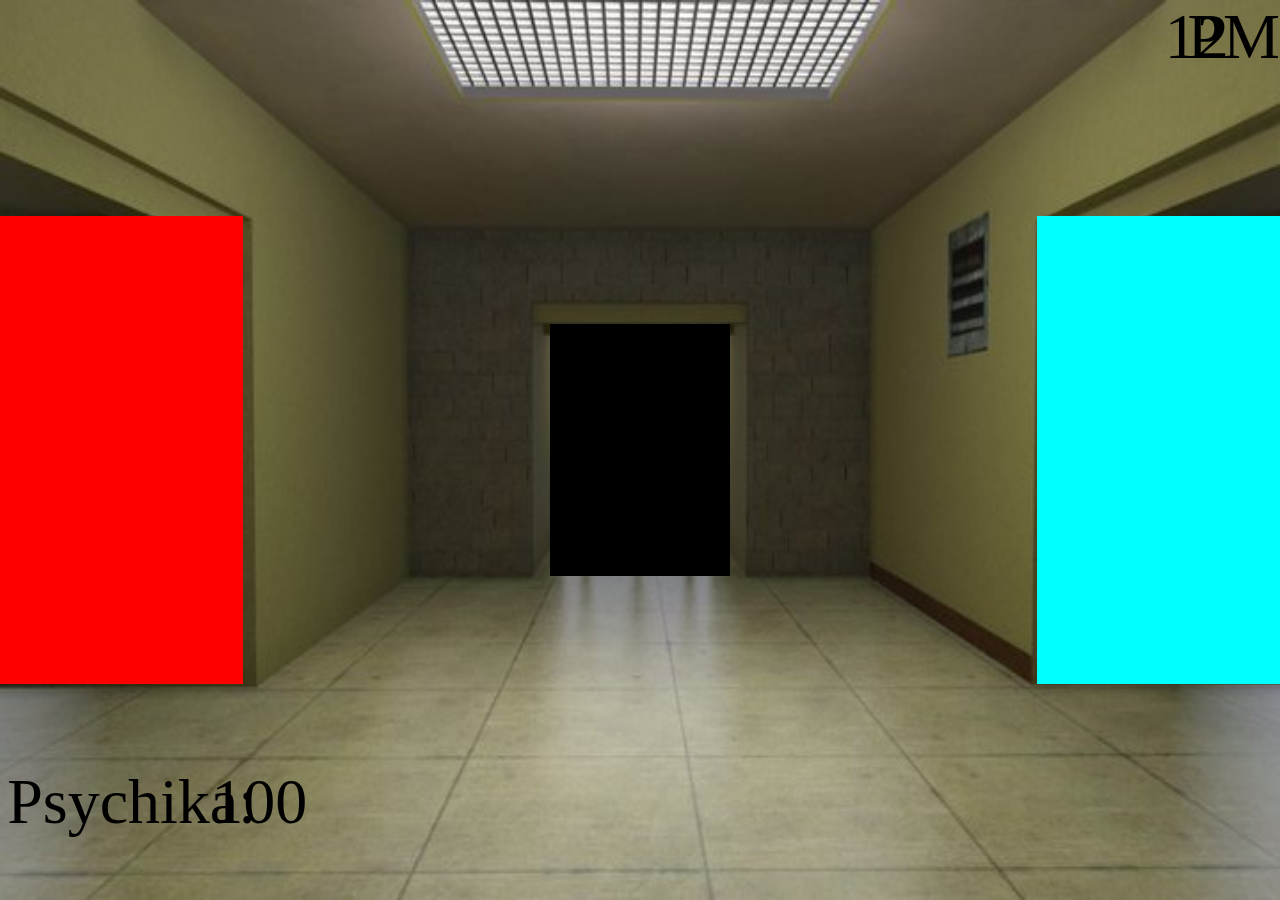
==== game.html @ d04874cf "Uprava ubrazků kai na kamerách a chodbách" ====
<!DOCTYPE html>
<html lang="en">
<head>
    <meta charset="UTF-8">
    <meta http-equiv="X-UA-Compatible" content="IE=edge">
    <meta name="viewport" content="width=device-width, initial-scale=1.0">
    <link rel="stylesheet" href="/res/css/game.css">
    <title>Document</title>
</head>
<body>
    <div id="bg">
        <img src="./res/img/starting.jpeg" alt="" id="startpoint">
        <img src="./res/img/chodbaL.png" alt="" id="chodbaL">
        <img src="./res/img/chodbaR.png" alt="" id="chodbaR">
        <img src="./res/img/chodbaRwithKai.psd" alt=""id="chodbaRwithKai">
        <img src="./res/img/chodbaLwithKai.psd" alt=""id="chodbaLwithKai">
        <img src="./res/img/kamera.png" alt="" id="kam">
        <img src="./res/img/kamerawithKai.jpg" alt="" id="kam1withKai">
        <div id="clickright"></div>
        <div id="clickleft"></div>
        <div id="clickexit"></div>
        <div id="timehod">12</div>
        <div id="time">PM</div>
        <div id="pych">Psychika:</div>
        <div id="pychhod">100</div>
    </div>
</body>
    
    <script src="/res/js/game.js"></script>
</body>
</html>
---- res/css/game.css ----
html, body{
    margin: 0;
    padding: 0;
    box-sizing: border-box;
    height: 100vh;
    width: 100vw;
}

#bg{
    display: flex;
    justify-content: center;
    align-items: center;
    height: 100%;
    width: 100%;
}

#startpoint{
    height: 100%;
    width: 100%;
}
#clickright{
    height: 52%;
    width: 19%;
    background-color: aqua;
    left: 81%;
    cursor: pointer;
    position: absolute;
}
#clickleft{
    height: 52%;
    width: 19%;
    background-color: red;
    right: 81%;
    cursor: pointer;
    position: absolute;
}
#clickexit{
    height: 28%;
    width: 14%;
    background-color: black;
    cursor: pointer;
    position: absolute;
}

#time{
    top: 0%;
    right: 0%;
    position: absolute;
    font-size: 400%;
}
#timehod{
    top: 0%;
    right: 4%;
    position: absolute;
    font-size: 400%;
}
#pych{
    top: 85%;
    right:80%;
    position: absolute;
    font-size: 400%;
}
#pychhod{
    top: 85%;
    right:76%;
    position: absolute;
    font-size: 400%;
}
#chodbaL{
    display: none;
    height: 100%;
    width: 100%;
}

#chodbaR{
    display: none;
    height: 100%;
    width: 100%;
}
#kam{
    display: none;
    height: 100%;
    width: 100%;
}

#kam1withKai{
    display: none;
    height: 100%;
    width: 100%;
}
#chodbaLwithKai{
    display: none;
    height: 100%;
    width: 100%;
}
#chodbaRwithKai{
    display: none;
    height: 100%;
    width: 100%;
}
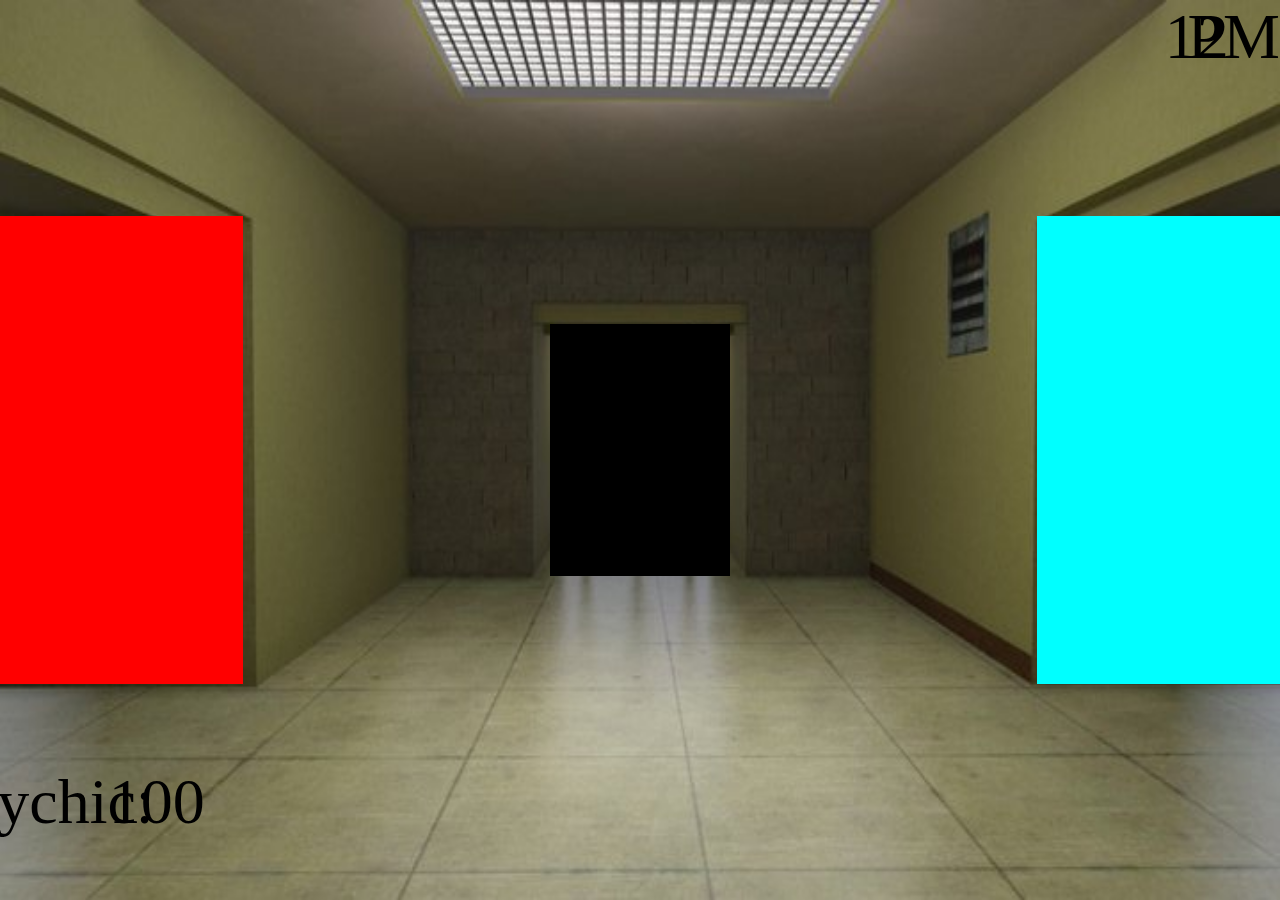
==== commit cffc626c: "Co-authored-by: Eliška <eliskarybnickova@users.noreply.github.com>" ====
--- a/game.html
+++ b/game.html
@@ -13,7 +13,7 @@
         <img src="./res/img/chodbaL.png" alt="" id="chodbaL">
         <img src="./res/img/chodbaR.png" alt="" id="chodbaR">
         <img src="./res/img/chodbaRwithKai.psd" alt=""id="chodbaRwithKai">
-        <img src="./res/img/chodbaLwithKai.psd" alt=""id="chodbaLwithKai">
+        <img src="./res/img/chodbaLwithKai.jpg" alt=""id="chodbaLwithKai">
         <img src="./res/img/kamera.png" alt="" id="kam">
         <img src="./res/img/kamerawithKai.jpg" alt="" id="kam1withKai">
         <div id="clickright"></div>
@@ -21,7 +21,7 @@
         <div id="clickexit"></div>
         <div id="timehod">12</div>
         <div id="time">PM</div>
-        <div id="pych">Psychika:</div>
+        <div id="pych">Psychic:</div>
         <div id="pychhod">100</div>
     </div>
 </body>
--- a/res/css/game.css
+++ b/res/css/game.css
@@ -1,3 +1,6 @@
+*{
+    user-select: none;
+}
 html, body{
     margin: 0;
     padding: 0;
@@ -56,13 +59,13 @@
 }
 #pych{
     top: 85%;
-    right:80%;
+    right:88%;
     position: absolute;
     font-size: 400%;
 }
 #pychhod{
     top: 85%;
-    right:76%;
+    right:84%;
     position: absolute;
     font-size: 400%;
 }
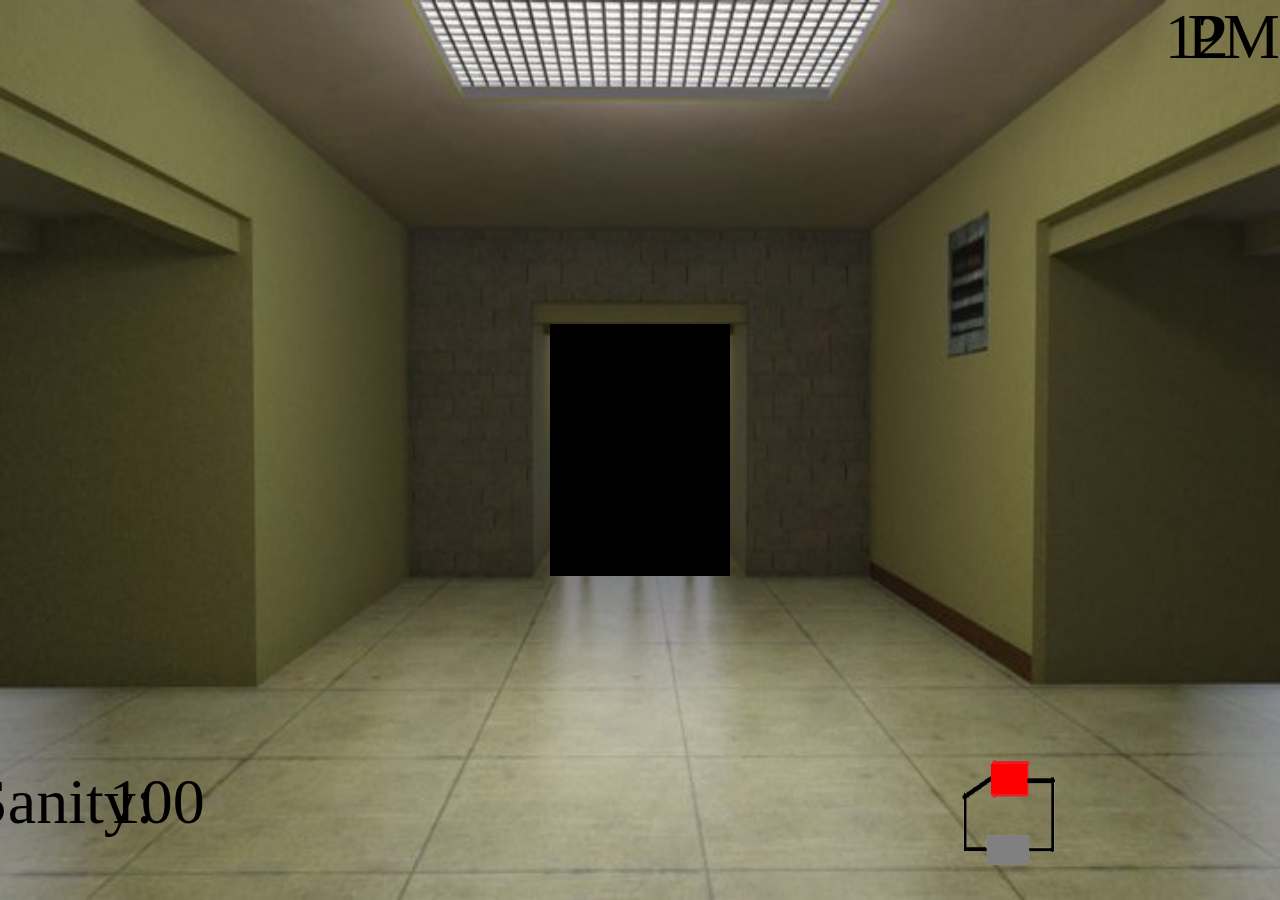
==== commit f0835836: "Vzhled-Done" ====
--- a/game.html
+++ b/game.html
@@ -21,8 +21,13 @@
         <div id="clickexit"></div>
         <div id="timehod">12</div>
         <div id="time">PM</div>
-        <div id="pych">Psychic:</div>
+        <div id="pych">Sanity:</div>
         <div id="pychhod">100</div>
+        <div id="camDiv">
+            <img src="./res/img/camNoBG.png" alt="" id="cam">
+            <div id="camClick1"></div>
+            <div id="camClick2"></div>
+        </div>
     </div>
 </body>
     
--- a/res/css/game.css
+++ b/res/css/game.css
@@ -1,106 +1,141 @@
-*{
-    user-select: none;
+* {
+  user-select: none;
 }
-html, body{
-    margin: 0;
-    padding: 0;
-    box-sizing: border-box;
-    height: 100vh;
-    width: 100vw;
+html,
+body {
+  margin: 0;
+  padding: 0;
+  box-sizing: border-box;
+  height: 100vh;
+  width: 100vw;
 }
 
-#bg{
-    display: flex;
-    justify-content: center;
-    align-items: center;
-    height: 100%;
-    width: 100%;
+#bg {
+  display: flex;
+  justify-content: center;
+  align-items: center;
+  height: 100%;
+  width: 100%;
 }
 
-#startpoint{
-    height: 100%;
-    width: 100%;
+#startpoint {
+  height: 100%;
+  width: 100%;
 }
-#clickright{
-    height: 52%;
-    width: 19%;
-    background-color: aqua;
-    left: 81%;
-    cursor: pointer;
-    position: absolute;
+#clickright {
+  height: 52%;
+  width: 19%;
+  background-color: aqua;
+  left: 81%;
+  cursor: pointer;
+  position: absolute;
 }
-#clickleft{
-    height: 52%;
-    width: 19%;
-    background-color: red;
-    right: 81%;
-    cursor: pointer;
-    position: absolute;
+#clickleft {
+  height: 52%;
+  width: 19%;
+  background-color: red;
+  right: 81%;
+  cursor: pointer;
+  position: absolute;
 }
-#clickexit{
-    height: 28%;
-    width: 14%;
-    background-color: black;
-    cursor: pointer;
-    position: absolute;
+#clickexit {
+  height: 28%;
+  width: 14%;
+  background-color: black;
+  cursor: pointer;
+  position: absolute;
+}
+#cam {
+  position: absolute;
+  bottom: 5%;
+  right: 10%;
+  height: 100%;
+  width: 100%;
+  /* display: none; */
+}
+#time {
+  top: 0%;
+  right: 0%;
+  position: absolute;
+  font-size: 400%;
+}
+#timehod {
+  top: 0%;
+  right: 4%;
+  position: absolute;
+  font-size: 400%;
+}
+#pych {
+  top: 85%;
+  right: 88%;
+  position: absolute;
+  font-size: 400%;
+}
+#pychhod {
+  top: 85%;
+  right: 84%;
+  position: absolute;
+  font-size: 400%;
+}
+#chodbaL {
+  display: none;
+  height: 100%;
+  width: 100%;
 }
 
-#time{
-    top: 0%;
-    right: 0%;
-    position: absolute;
-    font-size: 400%;
+#chodbaR {
+  display: none;
+  height: 100%;
+  width: 100%;
 }
-#timehod{
-    top: 0%;
-    right: 4%;
-    position: absolute;
-    font-size: 400%;
-}
-#pych{
-    top: 85%;
-    right:88%;
-    position: absolute;
-    font-size: 400%;
-}
-#pychhod{
-    top: 85%;
-    right:84%;
-    position: absolute;
-    font-size: 400%;
-}
-#chodbaL{
-    display: none;
-    height: 100%;
-    width: 100%;
+#kam {
+  display: none;
+  height: 100%;
+  width: 100%;
 }
 
-#chodbaR{
-    display: none;
-    height: 100%;
-    width: 100%;
+#kam1withKai {
+  display: none;
+  height: 100%;
+  width: 100%;
 }
-#kam{
-    display: none;
-    height: 100%;
-    width: 100%;
+#chodbaLwithKai {
+  display: none;
+  height: 100%;
+  width: 100%;
+}
+#chodbaRwithKai {
+  display: none;
+  height: 100%;
+  width: 100%;
 }
 
-#kam1withKai{
-    display: none;
-    height: 100%;
-    width: 100%;
+#camDiv {
+  width: 10%;
+  height: 15%;
+  position: absolute;
+  bottom: 2%;
+  right: 15%;
 }
-#chodbaLwithKai{
-    display: none;
-    height: 100%;
-    width: 100%;
+
+#camClick1 {
+  bottom: 12.5%;
+  right: 47%;
+  height: 20%;
+  width: 32%;
+  position: absolute;
+  background-color: gray;
+  cursor: pointer;
 }
-#chodbaRwithKai{
-    display: none;
-    height: 100%;
-    width: 100%;
+
+#camClick2 {
+  top: 12.5%;
+  right: 48%;
+  height: 22%;
+  width: 28%;
+  position: absolute;
+  background-color: red;
+  cursor: pointer;
 }
 
 
-
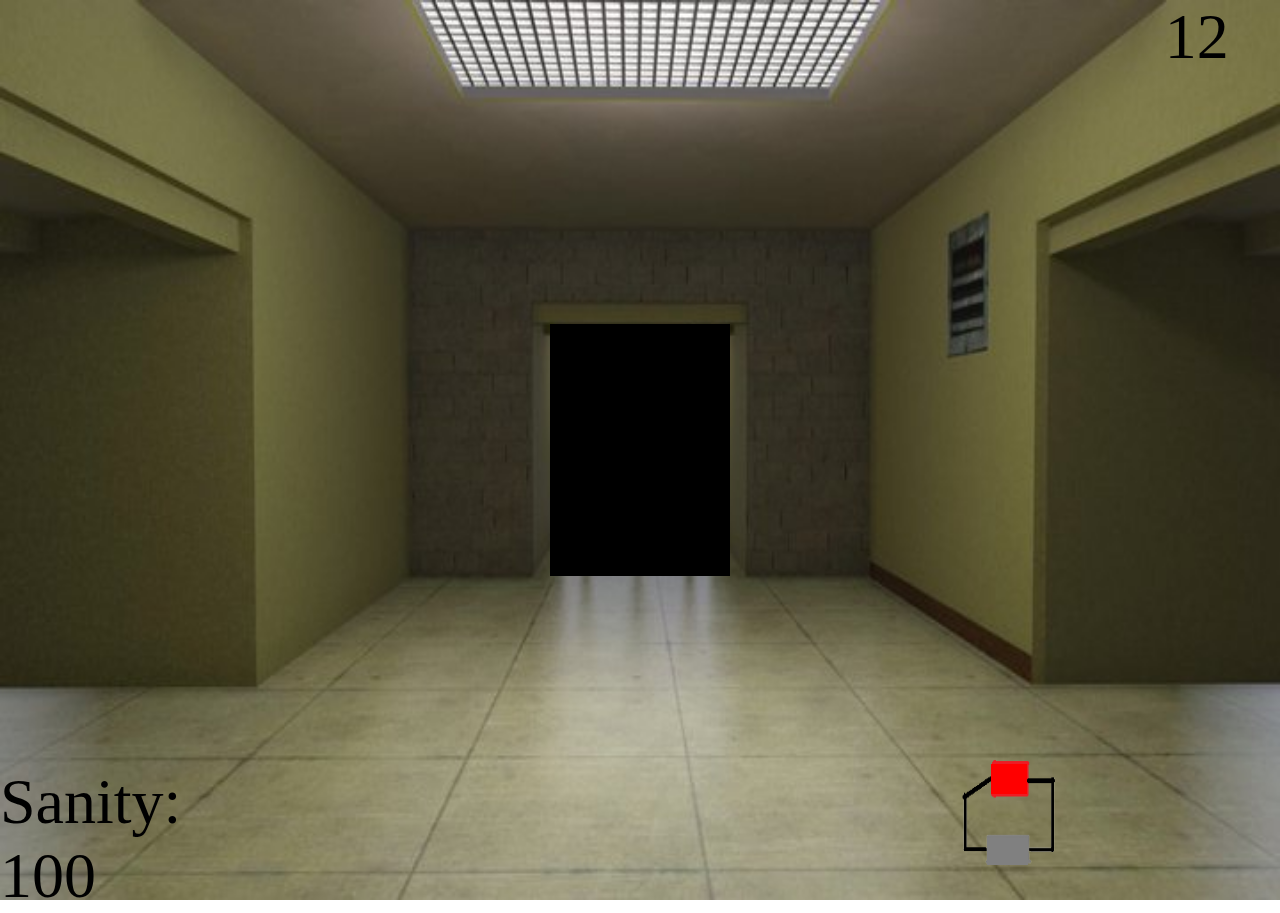
==== commit 8cd1294e: "kaiPos1-Working" ====
--- a/game.html
+++ b/game.html
@@ -20,9 +20,7 @@
         <div id="clickleft"></div>
         <div id="clickexit"></div>
         <div id="timehod">12</div>
-        <div id="time">PM</div>
-        <div id="pych">Sanity:</div>
-        <div id="pychhod">100</div>
+        <div id="pychhod">Sanity: 100</div>
         <div id="camDiv">
             <img src="./res/img/camNoBG.png" alt="" id="cam">
             <div id="camClick1"></div>
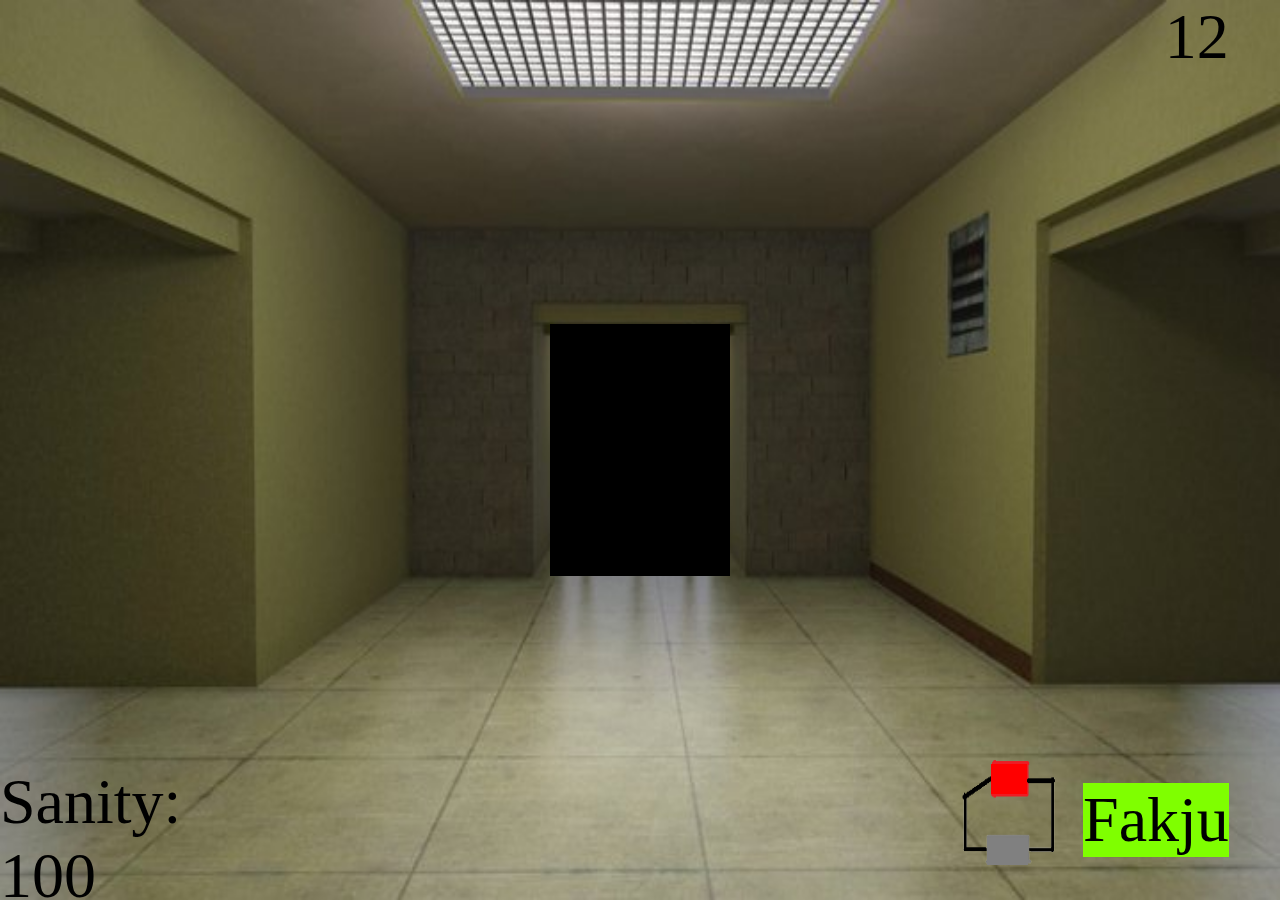
==== commit 44945f85: "fakac_button-doesnt_work" ====
--- a/game.html
+++ b/game.html
@@ -21,6 +21,7 @@
         <div id="clickexit"></div>
         <div id="timehod">12</div>
         <div id="pychhod">Sanity: 100</div>
+        <div id="fakac">Fakju</div>
         <div id="camDiv">
             <img src="./res/img/camNoBG.png" alt="" id="cam">
             <div id="camClick1"></div>
--- a/res/css/game.css
+++ b/res/css/game.css
@@ -77,6 +77,15 @@
   position: absolute;
   font-size: 400%;
 }
+
+#fakac {
+  top: 87%;
+  right: 4%;
+  position: absolute;
+  font-size: 400%;
+  background-color: chartreuse;
+  cursor: pointer;
+}
 #chodbaL {
   display: none;
   height: 100%;
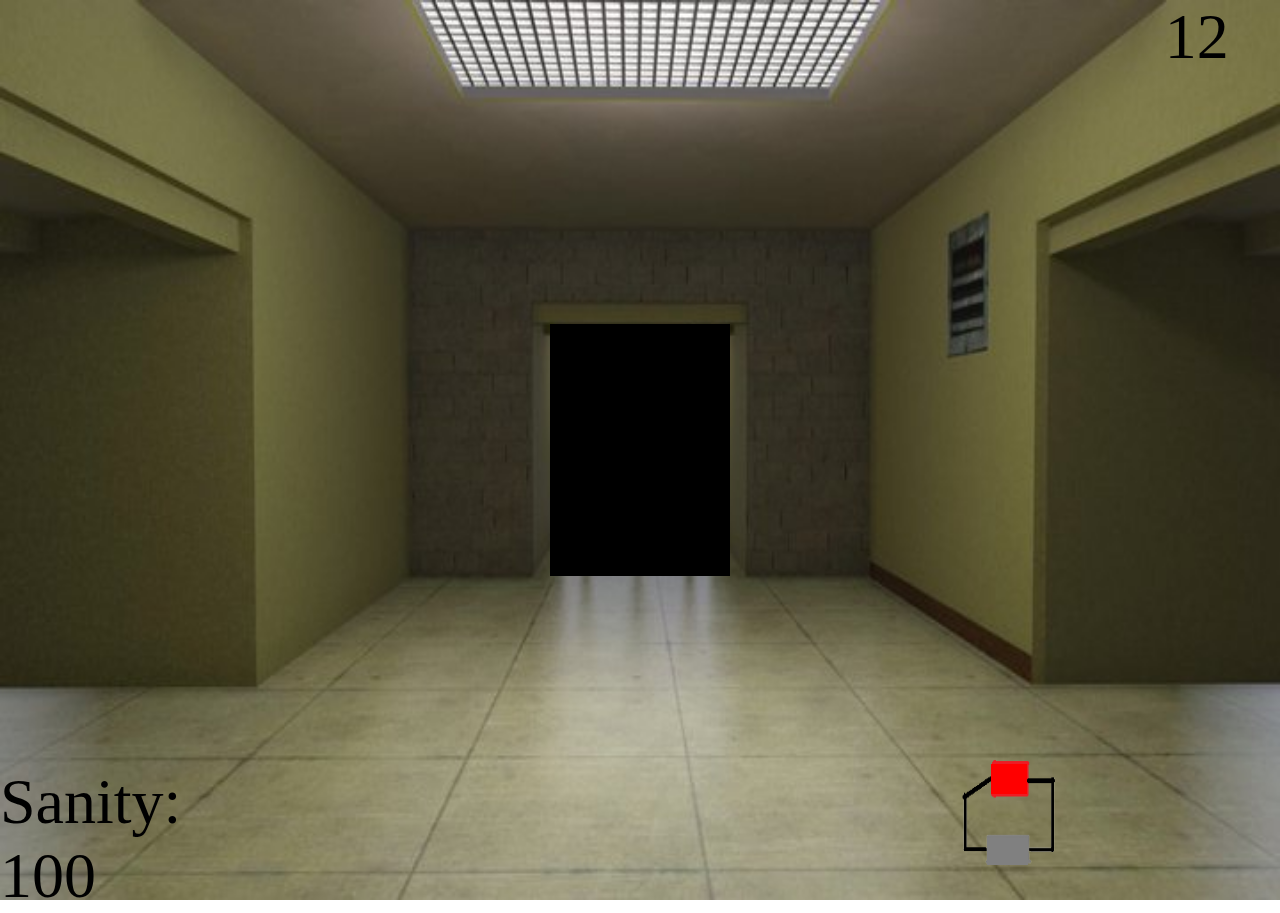
==== commit ddffd617: "Updated IMG but hallway broke" ====
--- a/game.html
+++ b/game.html
@@ -12,7 +12,7 @@
         <img src="./res/img/starting.jpeg" alt="" id="startpoint">
         <img src="./res/img/chodbaL.png" alt="" id="chodbaL">
         <img src="./res/img/chodbaR.png" alt="" id="chodbaR">
-        <img src="./res/img/chodbaRwithKai.psd" alt=""id="chodbaRwithKai">
+        <img src="./res/img/chodbaRwithKai.png" alt=""id="chodbaRwithKai">
         <img src="./res/img/chodbaLwithKai.jpg" alt=""id="chodbaLwithKai">
         <img src="./res/img/kamera.png" alt="" id="kam">
         <img src="./res/img/kamerawithKai.jpg" alt="" id="kam1withKai">
@@ -21,7 +21,6 @@
         <div id="clickexit"></div>
         <div id="timehod">12</div>
         <div id="pychhod">Sanity: 100</div>
-        <div id="fakac">Fakju</div>
         <div id="camDiv">
             <img src="./res/img/camNoBG.png" alt="" id="cam">
             <div id="camClick1"></div>
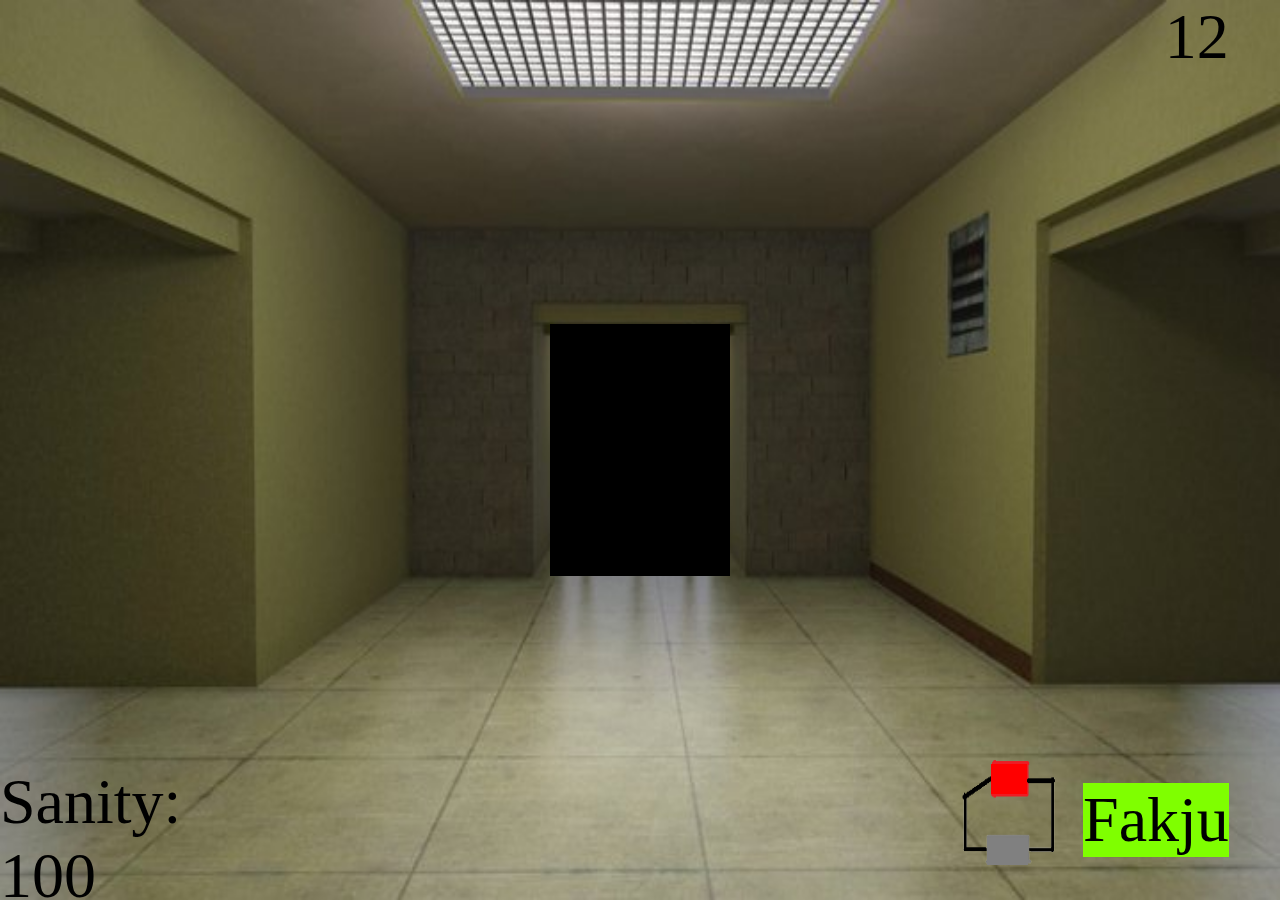
==== commit 7405f7c8: "Merge branch 'master' of https://github.com/majkl-jira/FNAF-SOLO" ====
--- a/game.html
+++ b/game.html
@@ -21,6 +21,7 @@
         <div id="clickexit"></div>
         <div id="timehod">12</div>
         <div id="pychhod">Sanity: 100</div>
+        <div id="fakac">Fakju</div>
         <div id="camDiv">
             <img src="./res/img/camNoBG.png" alt="" id="cam">
             <div id="camClick1"></div>
